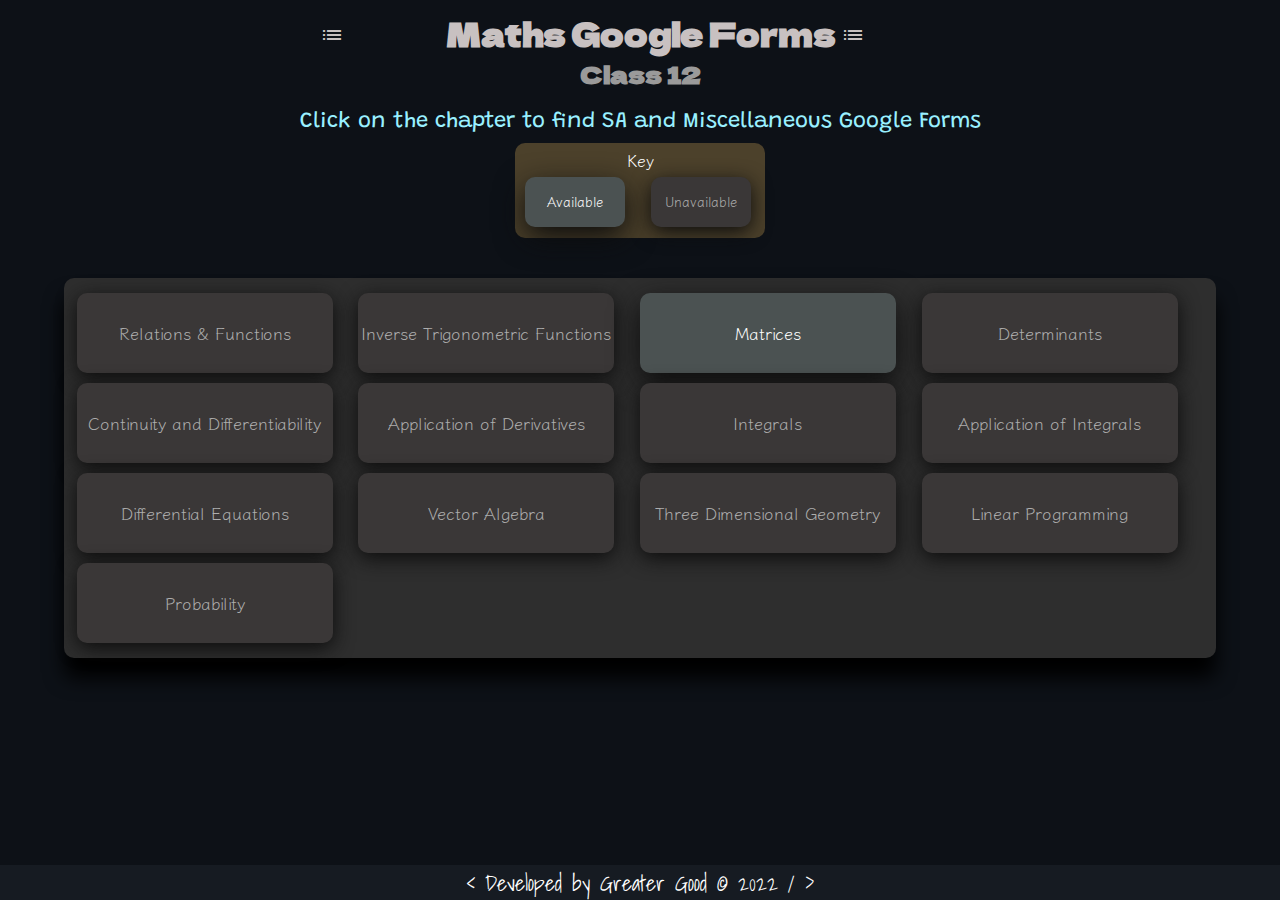
==== index.html @ 3ee0b6b6 "added structure, #1 matrices" ====
<!DOCTYPE >
<html>
  <head>
    <title>Maths Forms</title>
    <link rel="stylesheet" type="text/css" href="css/index.css" />
    <link rel="shortcut icon" type="image/jpg" href="assets/img/logo.png" />
    <link
      href="https://fonts.googleapis.com/icon?family=Material+Icons"
      rel="stylesheet"
    />
    <style>
      body {
        animation: transitionIn 0.75s;
      }
      @keyframes transitionIn {
        from {
          opacity: 0;
          transform: rotateX(-10deg);
        }
        to {
          opacity: 1;
          transform: rotateX(0deg);
        }
      }
    </style>
  </head>
  <body class="body">
    <h1>
      <span class="material-icons"> list_alt </span> Maths Google Forms
      <span class="material-icons"> list_alt </span>
    </h1>
    <h2>Class 12</h2>
    <div>
      <p class="p1">
        Click on the chapter to find SA and Miscellaneous Google Forms
      </p>
      <div id="sampleholder">
        <p>Key</p>
        <button
          class="gridbtn btnsample"
          ondblclick="window.location.href='//www.youtube.com/watch?v=dQw4w9WgXcQ'"
        >
          Available
        </button>
        <button class="gridbtn btnsample" disabled="true">Unavailable</button>
      </div>
    </div>
    <!-- <div>
      <table class="nav" align="center">
        <tr>
          <td class="tbl">
            <div class="section-top">
              <a
                href="site/1.html"
                class="link"
                style="text-decoration: none; color: rgb(0, 255, 34)"
                >Sets</a
              >
            </div>
          </td>
          <td class="tbl">
            <div class="section-top">
              <a
                href="site/2.html"
                class="link"
                style="text-decoration: none; color: rgb(0, 255, 34)"
                >Relations and Functions</a
              >
            </div>
          </td>
          <td class="tbl">
            <div class="section-top">
              <a
                href="site/3.html"
                class="link"
                style="text-decoration: none; color: rgb(0, 255, 34)"
                >Trigonometric Functions</a
              >
            </div>
          </td>

          <td class="tbl" id="blocked">
            <div class="section-top">
              <a
                href="#"
                class="link"
                style="text-decoration: none; color: white; cursor: no-drop"
                >Principle of Mathematical Induction</a
              >
            </div>
          </td>
        </tr>
        <tr>
          <td class="tbl" id="blocked">
            <div class="section-top">
              <a
                href="#"
                class="link"
                style="text-decoration: none; color: white; cursor: no-drop"
                >Complex Numbers and Quadratic Equations</a
              >
            </div>
          </td>
          <td class="tbl">
            <div class="section-top">
              <a
                href="site/6.html"
                class="link"
                style="text-decoration: none; color: rgb(0, 255, 34)"
                >Linear Inequalities</a
              >
            </div>
          </td>
          <td class="tbl">
            <div class="section-top">
              <a
                href="site/7.html"
                class="link"
                style="text-decoration: none; color: rgb(0, 255, 34)"
                >Permutations and Combinations</a
              >
            </div>
          </td>
          <td class="tbl" id="blocked">
            <div class="section-top">
              <a
                href="#"
                class="link"
                style="text-decoration: none; color: white; cursor: no-drop"
                >Binomial Theoram</a
              >
            </div>
          </td>
        </tr>
        <tr>
          <td class="tbl">
            <div class="section-top">
              <a
                href="site/9.html"
                class="link"
                style="text-decoration: none; color: rgb(0, 255, 34)"
                >Sequence and Series</a
              >
            </div>
          </td>
          <td class="tbl">
            <div class="section-top">
              <a
                href="site/10.html"
                class="link"
                style="text-decoration: none; color: rgb(0, 255, 34)"
                >Straight Lines</a
              >
            </div>
          </td>
          <td class="tbl">
            <div class="section-top">
              <a
                href="site/11.html"
                class="link"
                style="text-decoration: none; color: rgb(0, 255, 34)"
                >Conic Sections</a
              >
            </div>
          </td>
          <td class="tbl">
            <div class="section-top">
              <a
                href="site/12.html"
                class="link"
                style="text-decoration: none; color: rgb(0, 255, 34)"
                >Introduction to Three Dimensonal Geometry</a
              >
            </div>
          </td>
        </tr>
        <tr>
          <td class="tbl" id="blocked">
            <div class="section-top">
              <a
                href="#"
                class="link"
                style="text-decoration: none; color: white; cursor: no-drop"
                >Limits and<br />Derivatives</a
              >
            </div>
          </td>
          <td class="tbl" id="blocked">
            <div class="section-top">
              <a
                href="#"
                class="link"
                style="text-decoration: none; color: white; cursor: no-drop"
                >Mathematical<br />Reasoning</a
              >
            </div>
          </td>
          <td class="tbl" id="blocked">
            <div class="section-top">
              <a
                href="#"
                class="link"
                style="text-decoration: none; color: white; cursor: no-drop"
                >Statistics</a
              >
            </div>
          </td>
          <td class="tbl">
            <div class="section-top">
              <a
                href="site/16.html"
                class="link"
                style="text-decoration: none; color: rgb(0, 255, 34)"
                >Probability</a
              >
            </div>
          </td>
        </tr>
      </table>
      <div style="margin: 5px 0px 0px 0px; text-align: center; font-size: 20px">
        &#129047; Click Me :) &#129047;
        <div>
          <a
            href="https://www.youtube.com/watch?v=dQw4w9WgXcQ"
            target="_blank"
            rel="noopener noreferrer"
            ><img src="assets/img/logo2.png"
          /></a>
        </div>
        &#129041; Click Me :) &#129041;
      </div>
    </div> -->
    <div class="grade" id="maingrid"></div>
    <div class="footer">&lt; Developed by Greater Good © 2022 / &gt;</div>
    <script src="./js/main.js"></script>
  </body>
</html>
---- css/index.css ----
@import url("https://fonts.googleapis.com/css2?family=Klee+One&display=swap");
@import url("https://fonts.googleapis.com/css2?family=Shadows+Into+Light&display=swap");
@import url('https://fonts.googleapis.com/css2?family=Dela+Gothic+One&display=swap');
@import url('https://fonts.googleapis.com/css2?family=Grandstander&display=swap');
body {
  font-family: "Klee One", cursive;
  background-color: #0d1117;
  color: white;
  margin: 0px;
  -webkit-touch-callout: none;
  -webkit-user-select: none;
  -khtml-user-select: none;
  -moz-user-select: none;
  -ms-user-select: none;
  user-select: none;
}
span .material-icons {
  font-size: 200px;
}
div.header {
  font-size: 55px;
  background-color: #161b22;
  width: 100%;
  margin: 0px auto;
  padding: 0px;
}
h1 {
  margin-top: 10px;
  text-align: center;
  color: rgb(200, 193, 193);
  font-family: "Dela Gothic One";
  margin-bottom: 0px
}
h2 {
  text-align: center;
  color: rgb(154, 154, 154);
  font-family: "Dela Gothic One";
  margin-top: 0px
}
p.p1 {
  text-align: center;
  color: rgb(153, 240, 255);
  font-size: 22px;
  font-family: "Grandstander";
  margin: 10px 0px 0px 0px;
}
table.nav {
  text-align: center;
  border-spacing: 10px;
  font-size: 22px;
  margin-top: 5px;
  margin-bottom: 5px;
}
td.tbl {
  background-color: rgb(0, 47, 59);
  border-radius: 10px;
  /* width:260px; */
  border: 2px solid transparent;
  padding: 5px;
  transition: 0.3s;
}
#blocked:hover {
  cursor: no-drop;
  background-color: darkred;
}
td:hover {
  background-color: #11485e;
  border: 2px solid rgb(62, 145, 145);
  box-shadow: 0px 5px 25px rgb(42, 85, 87);
  transition: 0.2s;
}
div.footer {
  font-family: "Shadows Into Light", cursive;
  background-color: #161b22;
  text-align: center;
  font-size: 22px;
  overflow: hidden;
  position: fixed;
  bottom: 0;
  width: 100%;
}
a img {
  transition: 0.4s;
}
a img:hover {
  filter: brightness(150%);
  transition: 0.2s;
}
.link {
  width: 100%;
  height: 100%;
}
div.section-top {
  width: 260px;
}
.grade {
  height: fit-content;
  background-color: rgb(46, 46, 46);
  box-shadow: 0 20px 20px black;
  margin: 40px 5vw;
  border-radius: 10px;
  padding: 10px 0;
  /* padding: 10px; */
}
.grade h2 {
  text-align: center;
  padding: 20px;
}
.gridbtn {
  height: 80px;
  width: calc(20vw);
  margin: 5px 1vw;
  padding: 0px;
  /* display: block; */
  overflow: hidden;
  text-align: center;
  cursor: pointer;
  display: inline-table;

  border-radius: 10px;
  outline: none;
  color: rgb(255, 255, 255);
  background-color: rgb(75, 82, 82);
  box-shadow: 0 10px 30px rgb(12, 12, 12);
  font-family: "Klee One";
  transition: 0.5s;
  border: 2px solid rgba(0, 255, 255, 0);
  border: none
}
.gridbtn:hover {
  border: 2px solid rgb(0, 255, 255);
  box-shadow: 0 10px 30px rgb(63, 249, 255);
  background-color: rgb(31, 123, 135);
  color: rgb(159, 253, 255);
  transition: 0.2s;
  text-shadow: 0 10px 5px rgba(44, 44, 44, 0.533);
}
.gridbtn:disabled {
  background-color: rgb(58, 55, 55);
  border: 2px solid rgba(255, 0, 0, 0);
  box-shadow: 0 5px 20px rgb(12, 12, 12);
  color: rgb(174, 174, 174);
  transition: 0.5s;
  cursor: not-allowed;
}
.gridbtn:disabled:hover {
  background-color: rgb(87, 34, 34);
  border: 2px solid red;
  color: rgb(222, 110, 110);
  box-shadow: 0 10px 30px rgb(255, 63, 63);
  transition: 0.2s;
}
.gridbtn p {
  display: inline-flex;
  font-size: 1.25em;
  position: relative;
  margin: 0 auto;
  /* padding: 10px; */
  /* max-width: 19vw; */
  /* margin-left: 50%; */
  vertical-align: middle;
  text-align: center;
  /* top: 50%;
  transform: translateY(-10%);
  align-self: center; */
}
#sampleholder {
  width: 250px;
  height: 95px;
  background-color: rgb(76, 65, 43);
  border-radius: 10px;
  margin: 10px auto;
}
#sampleholder p{
text-align: center;
margin: 0;
padding-top: 5px;
}
.btnsample {
  height: 50px;
  width: 100px;
  margin: 10px;
  margin-top: 5px;
}
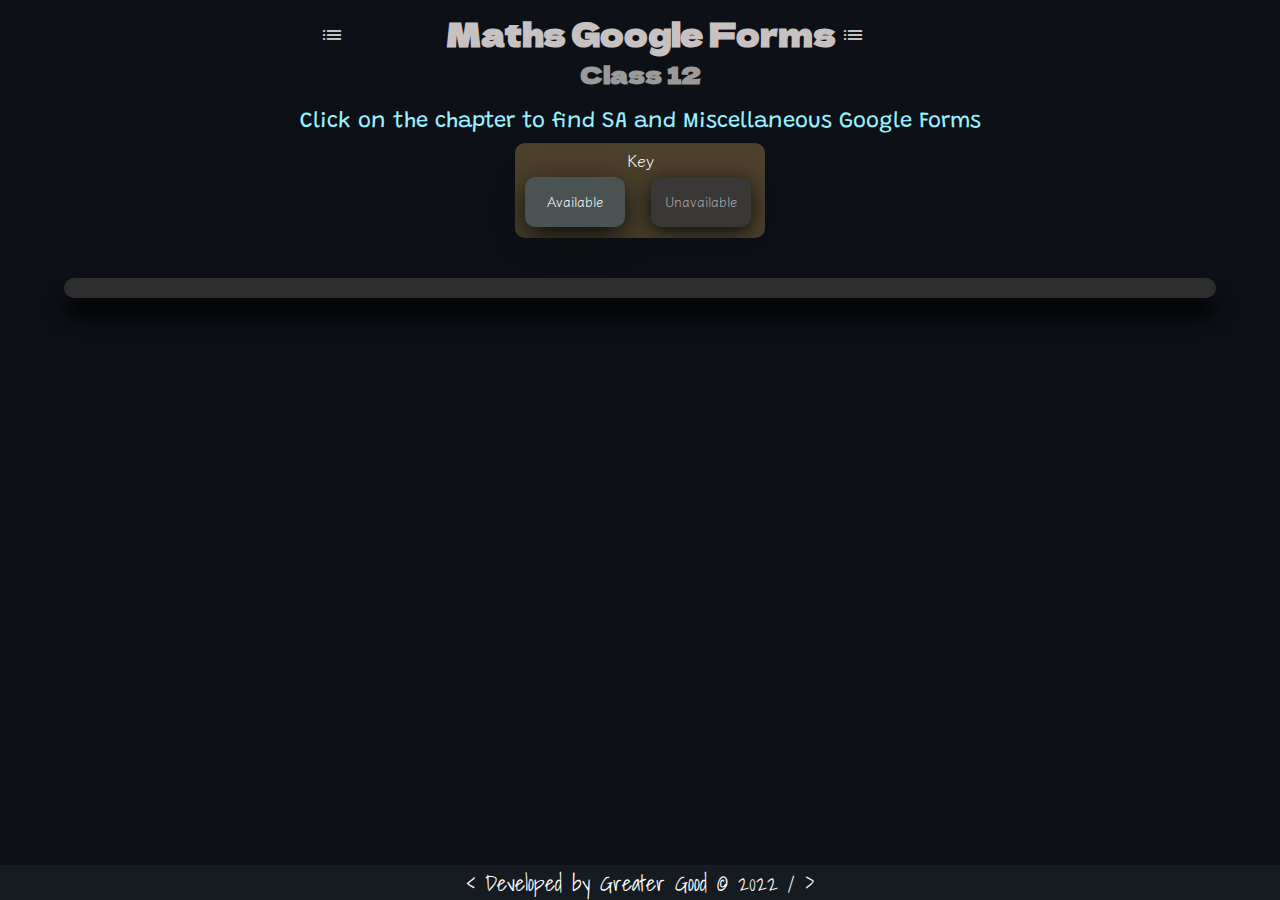
==== commit eeee8933: "add mobile version" ====
--- a/index.html
+++ b/index.html
@@ -4,6 +4,8 @@
     <title>Maths Forms</title>
     <link rel="stylesheet" type="text/css" href="css/index.css" />
     <link rel="shortcut icon" type="image/jpg" href="assets/img/logo.png" />
+    <meta name="viewport" content="width=device-width, initial-scale=1.0" />
+
     <link
       href="https://fonts.googleapis.com/icon?family=Material+Icons"
       rel="stylesheet"
@@ -231,6 +233,7 @@
       </div>
     </div> -->
     <div class="grade" id="maingrid"></div>
+
     <div class="footer">&lt; Developed by Greater Good © 2022 / &gt;</div>
     <script src="./js/main.js"></script>
   </body>
--- a/css/index.css
+++ b/css/index.css
@@ -181,4 +181,35 @@
   width: 100px;
   margin: 10px;
   margin-top: 5px;
+}
+
+@media (max-width: 900px) {
+  .gridbtn {
+    width: calc(50% - 20px);
+  }
+  #sampleholder {
+    width: 90vw;
+  }
+  .btnsample {
+    width: calc(50% - 30px);
+  }
+  p.p1 {
+    margin: 30px 10px;
+    font-size: 0.8em;
+  }
+  h1 {
+    font-size: 27.5px;
+  }
+  div.footer {
+    font-size: 16px;
+  }
+}
+@media (max-width: 400px){
+  .gridbtn {
+    width: calc(100% - 10px);
+  }
+  .btnsample {
+    width: calc(50% - 30px);
+  }
+  
 }